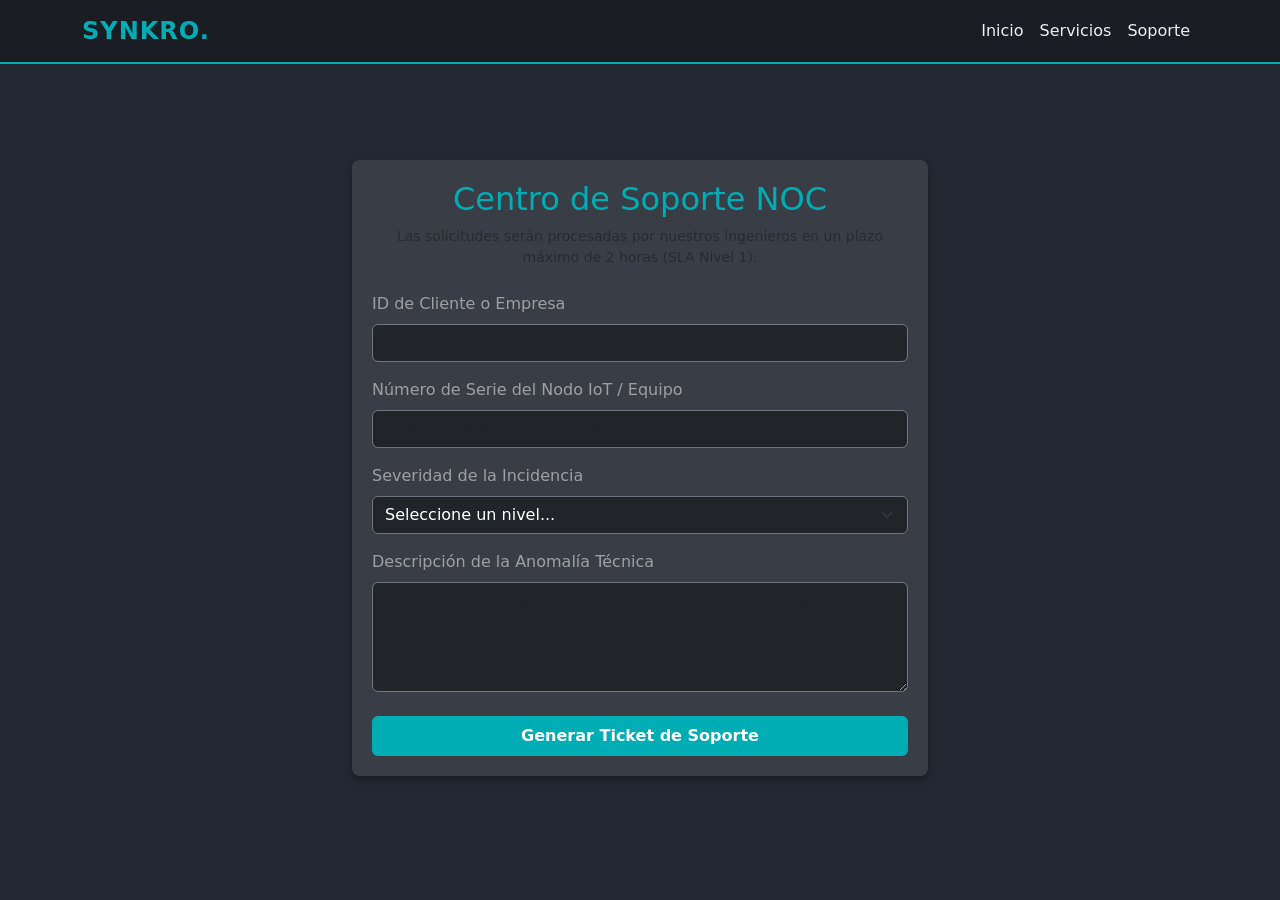
==== pages/contacto.html @ 0e15023b "Create contacto.html for support ticket submission This file contains the HTML structure for the con" ====
<!DOCTYPE html>
<html lang="es">
<head>
  <meta charset="UTF-8">
  <meta name="viewport" content="width=device-width, initial-scale=1.0">
  <title>Synkro | Centro de Soporte NOC</title>
  <link href="https://cdn.jsdelivr.net/npm/bootstrap@5.3.0/dist/css/bootstrap.min.css" rel="stylesheet">
  <link rel="stylesheet" href="../css/style.css">
</head>
<body>

  <nav class="navbar navbar-expand-lg navbar-dark">
    <div class="container">
      <a class="navbar-brand" href="../index.html">SYNKRO.</a>
      <button class="navbar-toggler" type="button" data-bs-toggle="collapse" data-bs-target="#navbarNav">
        <span class="navbar-toggler-icon"></span>
      </button>
      <div class="collapse navbar-collapse" id="navbarNav">
        <ul class="navbar-nav ms-auto align-items-center">
          <li class="nav-item"><a class="nav-link" href="../index.html">Inicio</a></li>
          <li class="nav-item"><a class="nav-link" href="servicios.html">Servicios</a></li>
          <li class="nav-item"><a class="nav-link active" href="contacto.html">Soporte</a></li>
        </ul>
      </div>
    </div>
  </nav>

  <main class="py-5 mt-5">
    <div class="container" style="max-width: 600px;">
      <div class="chart-container">
        <h2 class="text-center mb-2" style="color: var(--primary-color);">Centro de Soporte NOC</h2>
        <p class="text-center text-muted small mb-4">Las solicitudes serán procesadas por nuestros ingenieros en un plazo máximo de 2 horas (SLA Nivel 1).</p>
        
        <form onsubmit="event.preventDefault(); alert('Ticket de asistencia generado con éxito. Su número de seguimiento ha sido enviado al correo registrado.');">
          <div class="mb-3">
            <label class="form-label text-white-50">ID de Cliente o Empresa</label>
            <input type="text" class="form-control bg-dark text-white border-secondary" required>
          </div>
          <div class="mb-3">
            <label class="form-label text-white-50">Número de Serie del Nodo IoT / Equipo</label>
            <input type="text" class="form-control bg-dark text-white border-secondary" placeholder="Ej: MAC o IMEI del dispositivo" required>
          </div>
          <div class="mb-3">
            <label class="form-label text-white-50">Severidad de la Incidencia</label>
            <select class="form-select bg-dark text-white border-secondary" required>
              <option value="">Seleccione un nivel...</option>
              <option value="baja">Crítica Baja (Consulta de software)</option>
              <option value="media">Crítica Media (Pérdida intermitente de datos)</option>
              <option value="alta">Crítica Alta (Caída total del nodo de control)</option>
            </select>
          </div>
          <div class="mb-4">
            <label class="form-label text-white-50">Descripción de la Anomalía Técnica</label>
            <textarea class="form-control bg-dark text-white border-secondary" rows="4" placeholder="Detalle los síntomas observados en la instrumentación..." required></textarea>
          </div>
          <button type="submit" class="btn btn-synkro w-100 py-2">Generar Ticket de Soporte</button>
        </form>
      </div>
    </div>
  </main>

  <script src="https://cdn.jsdelivr.net/npm/bootstrap@5.3.0/dist/js/bootstrap.bundle.min.js"></script>
</body>
</html>
---- css/style.css ----
/* Estilos Corporativos Synkro (Dark Theme) */
:root {
  --primary-color: #00adb5;
  --bg-dark: #222831;
  --bg-card: #393e46;
  --text-light: #eeeeee;
}
html, body {
  height: 100%;
  margin: 0;
  background-color: var(--bg-dark);
  color: var(--text-light);
}
body {
  display: flex;
  flex-direction: column;
  min-height: 100vh;
}
main {
  flex: 1;
}
.navbar {
  background-color: #1a1e24 !important;
  border-bottom: 2px solid var(--primary-color);
}
.navbar-brand {
  color: var(--primary-color) !important;
  font-weight: bold;
  letter-spacing: 1px;
  font-size: 1.5rem;
}
.nav-link {
  color: var(--text-light) !important;
}
.nav-link:hover {
  color: var(--primary-color) !important;
}
.btn-synkro {
  background-color: var(--primary-color);
  color: white;
  font-weight: bold;
  border: none;
}
.btn-synkro:hover {
  background-color: #007d84;
  color: white;
}
.btn-outline-synkro {
  border: 2px solid var(--primary-color);
  color: var(--primary-color);
  font-weight: bold;
}
.btn-outline-synkro:hover {
  background-color: var(--primary-color);
  color: #1a1e24;
}
.chart-container {
  background-color: var(--bg-card);
  border-radius: 8px;
  padding: 20px;
  margin-bottom: 25px;
  box-shadow: 0 4px 6px rgba(0,0,0,0.3);
}
/* Estilos para el Modal del Dashboard (IA) */
.metric-box {
  background-color: var(--bg-dark);
  padding: 15px;
  border-radius: 5px;
  margin-bottom: 15px;
  border-left: 5px solid #00adb5;
}
.ia-alert {
  border-left-color: #fce38a;
}
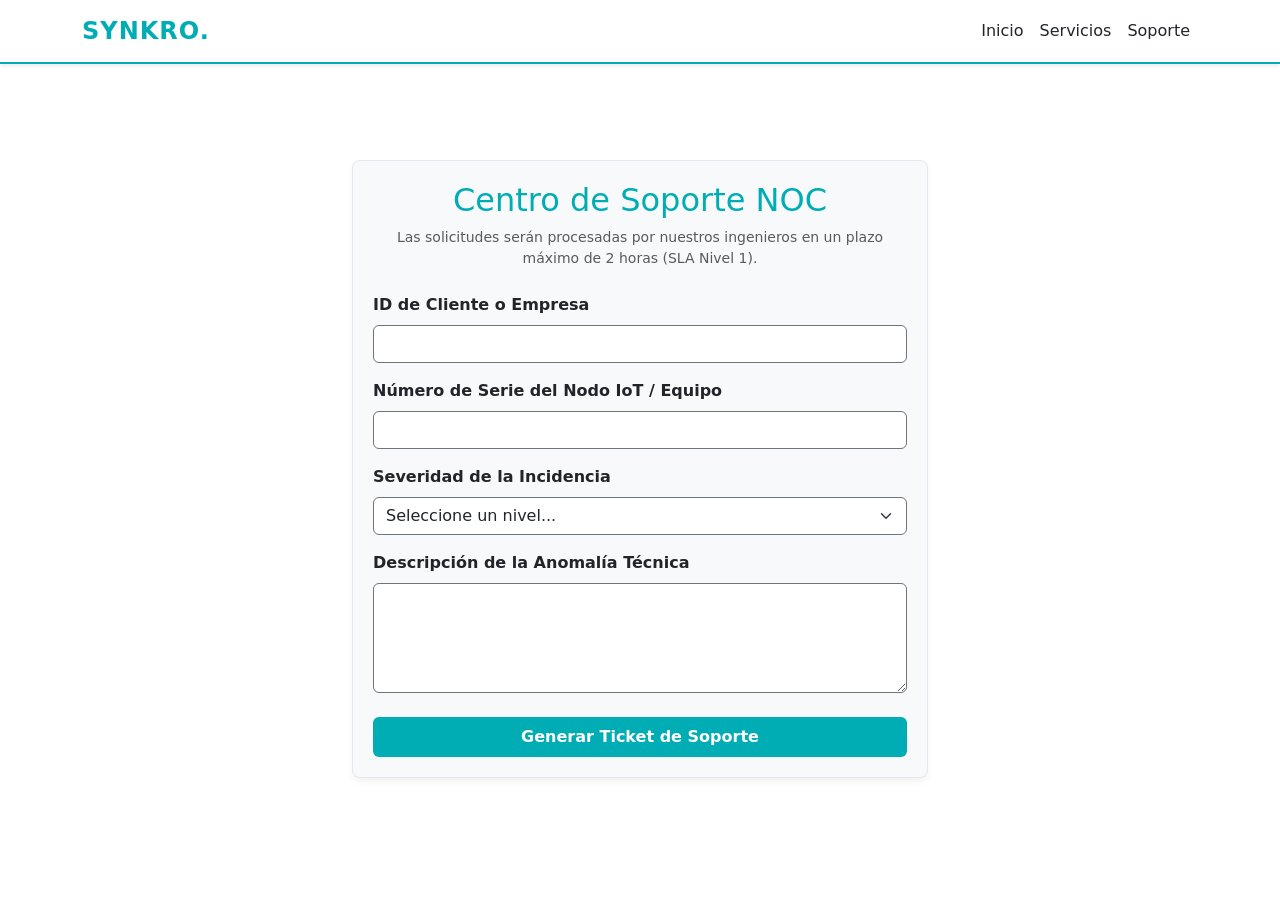
==== commit 3cb8ae64: "Update contacto.html" ====
--- a/pages/contacto.html
+++ b/pages/contacto.html
@@ -33,16 +33,16 @@
         
         <form onsubmit="event.preventDefault(); alert('Ticket de asistencia generado con éxito. Su número de seguimiento ha sido enviado al correo registrado.');">
           <div class="mb-3">
-            <label class="form-label text-white-50">ID de Cliente o Empresa</label>
-            <input type="text" class="form-control bg-dark text-white border-secondary" required>
+            <label class="form-label text-dark fw-bold">ID de Cliente o Empresa</label>
+            <input type="text" class="form-control bg-white text-dark border-secondary" required>
           </div>
           <div class="mb-3">
-            <label class="form-label text-white-50">Número de Serie del Nodo IoT / Equipo</label>
-            <input type="text" class="form-control bg-dark text-white border-secondary" placeholder="Ej: MAC o IMEI del dispositivo" required>
+            <label class="form-label text-dark fw-bold">Número de Serie del Nodo IoT / Equipo</label>
+            <input type="text" class="form-control bg-white text-dark border-secondary" required>
           </div>
           <div class="mb-3">
-            <label class="form-label text-white-50">Severidad de la Incidencia</label>
-            <select class="form-select bg-dark text-white border-secondary" required>
+            <label class="form-label text-dark fw-bold">Severidad de la Incidencia</label>
+            <select class="form-select bg-white text-dark border-secondary" required>
               <option value="">Seleccione un nivel...</option>
               <option value="baja">Crítica Baja (Consulta de software)</option>
               <option value="media">Crítica Media (Pérdida intermitente de datos)</option>
@@ -50,8 +50,8 @@
             </select>
           </div>
           <div class="mb-4">
-            <label class="form-label text-white-50">Descripción de la Anomalía Técnica</label>
-            <textarea class="form-control bg-dark text-white border-secondary" rows="4" placeholder="Detalle los síntomas observados en la instrumentación..." required></textarea>
+            <label class="form-label text-dark fw-bold">Descripción de la Anomalía Técnica</label>
+            <textarea class="form-control bg-white text-dark border-secondary" rows="4" required></textarea>
           </div>
           <button type="submit" class="btn btn-synkro w-100 py-2">Generar Ticket de Soporte</button>
         </form>
--- a/css/style.css
+++ b/css/style.css
@@ -1,9 +1,9 @@
-/* Estilos Corporativos Synkro (Dark Theme) */
+/* Estilos Corporativos Synkro (Light Theme) */
 :root {
   --primary-color: #00adb5;
-  --bg-dark: #222831;
-  --bg-card: #393e46;
-  --text-light: #eeeeee;
+  --bg-dark: #ffffff; /* Fondo completamente blanco */
+  --bg-card: #f8f9fa; /* Fondo gris muy suave para las tarjetas */
+  --text-light: #212529; /* Texto oscuro para contraste */
 }
 html, body {
   height: 100%;
@@ -20,8 +20,9 @@
   flex: 1;
 }
 .navbar {
-  background-color: #1a1e24 !important;
+  background-color: #ffffff !important;
   border-bottom: 2px solid var(--primary-color);
+  box-shadow: 0 2px 4px rgba(0,0,0,0.08);
 }
 .navbar-brand {
   color: var(--primary-color) !important;
@@ -31,6 +32,7 @@
 }
 .nav-link {
   color: var(--text-light) !important;
+  font-weight: 500;
 }
 .nav-link:hover {
   color: var(--primary-color) !important;
@@ -52,22 +54,25 @@
 }
 .btn-outline-synkro:hover {
   background-color: var(--primary-color);
-  color: #1a1e24;
+  color: #ffffff;
 }
 .chart-container {
   background-color: var(--bg-card);
   border-radius: 8px;
   padding: 20px;
   margin-bottom: 25px;
-  box-shadow: 0 4px 6px rgba(0,0,0,0.3);
+  box-shadow: 0 4px 6px rgba(0,0,0,0.05);
+  border: 1px solid #e2e8f0;
 }
 /* Estilos para el Modal del Dashboard (IA) */
 .metric-box {
-  background-color: var(--bg-dark);
+  background-color: #ffffff;
   padding: 15px;
   border-radius: 5px;
   margin-bottom: 15px;
   border-left: 5px solid #00adb5;
+  box-shadow: 0 2px 4px rgba(0,0,0,0.05);
+  border: 1px solid #e2e8f0;
 }
 .ia-alert {
   border-left-color: #fce38a;
